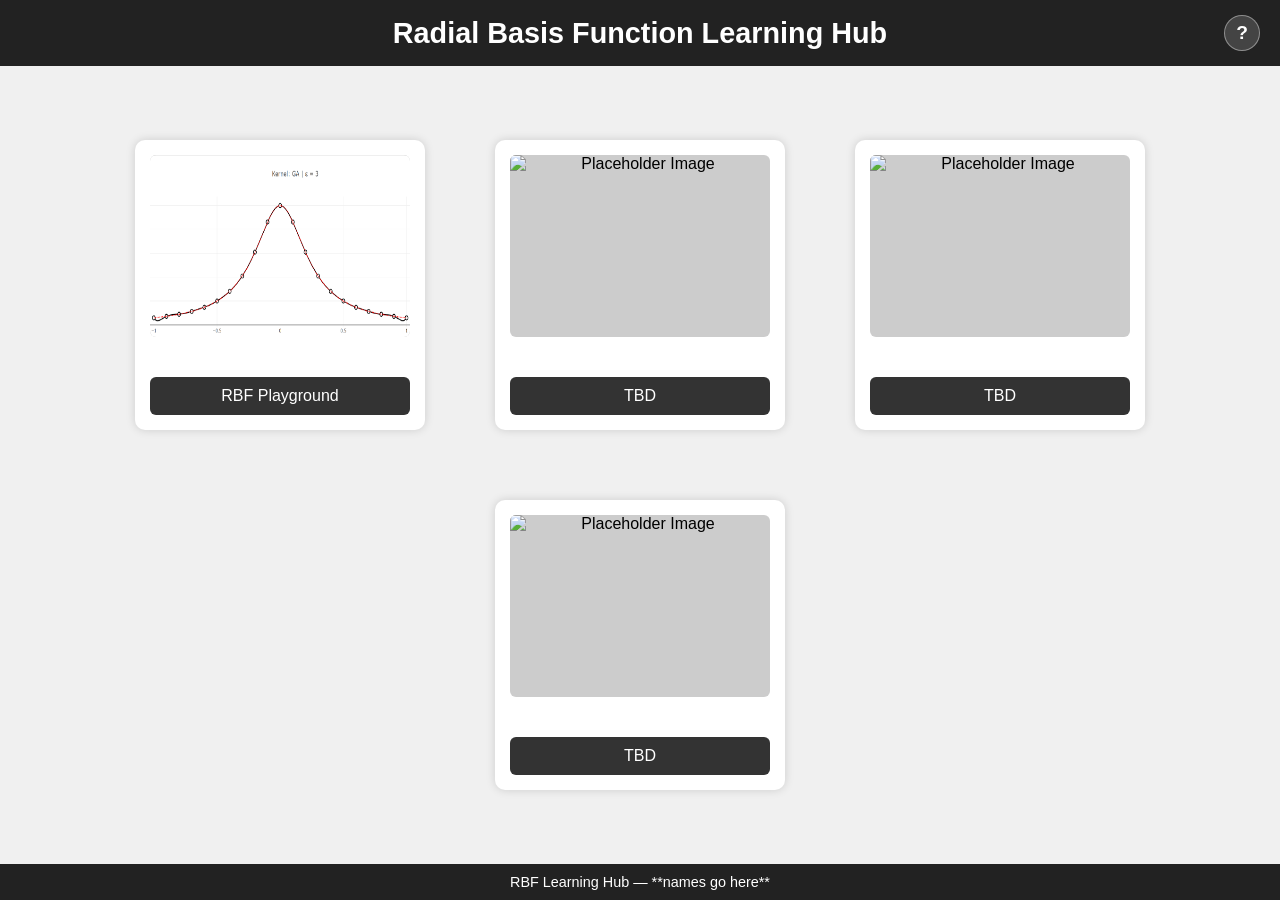
==== index.html @ 17ea4648 "final version 1" ====
<!DOCTYPE html>
<html lang="en">
<head>
    <meta charset="UTF-8">
    <title>RBF Learning Hub</title>
    <link rel="icon" type="image/x-icon" href="curveIcon.png">
    <link rel="stylesheet" href="style.css">
    <script src="script.js" defer></script>
</head>

<body>

<header>
    <!-- Left side: Kept empty to balance the flexbox -->
    <div class="header-side"></div>
    
    <div class="header-title">
        Radial Basis Function Learning Hub
    </div>
    
    <!-- Right side: Question mark button -->
    <div class="header-side right">
        <button type="button" class="header-btn icon-btn" title="Help">?</button>
    </div>
</header>

<!-- Help Popup -->
<div id="help-overlay"></div>

<div id="help-popup">
    <h2>About This Site</h2>
    <p>This site offers an interactive introduction to Radial Basis Functions.</p>

    <ul>
        <li><strong>RBF Playground</strong> showcases different kernels and how they respond to the shape parameter ε. You can observe the infinity error live as ε changes. The best ε tool finds the ideal shape parameter for the chosen kernel and node count.</li>
    </ul>

    <button id="help-close-btn" class="header-btn">Close</button>
</div>

<div id="options-container">

    <!-- Option 1 -->
    <div class="option">
        <img src="playground/playgroundOptionBG.png" alt="Placeholder Image">
        <button onclick="location.href='playground/rbf_playground.html'">
            RBF Playground
        </button>
    </div>

    <!-- Option 2 -->
    <div class="option">
        <img src="" alt="Placeholder Image">
        <button id="opt2">TBD</button>
    </div>

    <!-- Option 3 -->
    <div class="option">
        <img src="" alt="Placeholder Image">
        <button id="opt3">TBD</button>
    </div>

    <!-- Option 4 -->
    <div class="option">
        <img src="" alt="Placeholder Image">
        <button id="opt4">TBD</button>
    </div>

</div>

<footer>
    RBF Learning Hub — **names go here**
</footer>

</body>
</html>
---- style.css ----
header {
    background: #222;
    color: white;
    padding: 15px 20px;
    display: flex;
    justify-content: space-between;
    align-items: center;
}

.header-side {
    flex: 1; 
}

.header-side.right {
    text-align: right; 
}

.header-title {
    flex: 2;
    text-align: center;
    font-size: 1.8rem;
    font-weight: bold;
}

.header-btn {
    background: #444;
    color: white;
    border: none;
    padding: 8px 16px;
    border-radius: 6px;
    cursor: pointer;
    font-size: 1rem;
    transition: background 0.2s;
}

.header-btn:hover {
    background: #666;
}

.icon-btn {
    width: 36px;
    height: 36px;
    border-radius: 50%;
    border: 1px solid rgba(255, 255, 255, 0.4);
    padding: 0;
    font-weight: bold;
    font-size: 1.2rem;
    display: inline-flex;
    justify-content: center;
    align-items: center;
}

/* Overlay behind popup */
#help-overlay {
    position: fixed;
    top: 0;
    left: 0;
    width: 100%;
    height: 100%;
    background: rgba(0,0,0,0.55);
    display: none;
    z-index: 900;
}

/* Popup box */
#help-popup {
    position: fixed;
    top: 50%;
    left: 50%;
    transform: translate(-50%, -50%);
    background: white;
    padding: 20px 30px;
    width: 32vw;
    border-radius: 10px;
    box-shadow: 0 0 20px rgba(0,0,0,0.3);
    display: none;
    z-index: 1000;
    text-align: center;
}

#help-popup h2 {
    margin-top: 0;
    font-size: 1.4rem;
}

#help-popup p {
    font-size: 1rem;
    margin-bottom: 20px;
}


body {
    margin: 0;
    font-family: Arial, sans-serif;
    background: #f0f0f0;
    display: flex;
    flex-direction: column;
    min-height: 100vh;
}

#options-container {
    display: flex;
    justify-content: center;
    align-items: center;
    align-content: center;
    padding: 40px;
    flex-wrap: wrap;
    max-width: 100%;
    gap: 30px;
    margin: 0 auto;
    flex: 1;
}

.option {
    width: 260px;
    height: 260px;
    background: white;
    border-radius: 10px;
    box-shadow: 0 0 10px rgba(0,0,0,0.15);
    display: flex;
    flex-direction: column;
    align-items: center;
    justify-content: space-between;
    padding: 15px;
    margin: 20px;
    text-align: center;
}

.option img {
    width: 100%;
    height: 70%;
    background: #ccc; /* placeholder */
    border-radius: 6px;
}

.option button {
    width: 100%;
    padding: 10px;
    background: #333;
    color: white;
    border: none;
    border-radius: 6px;
    cursor: pointer;
    font-size: 1rem;
}

.option button:hover {
    background: #555;
}

footer {
    background: #222;
    color: white;
    padding: 10px;
    text-align: center;
    font-size: 0.9rem;
    margin-top: auto;
}
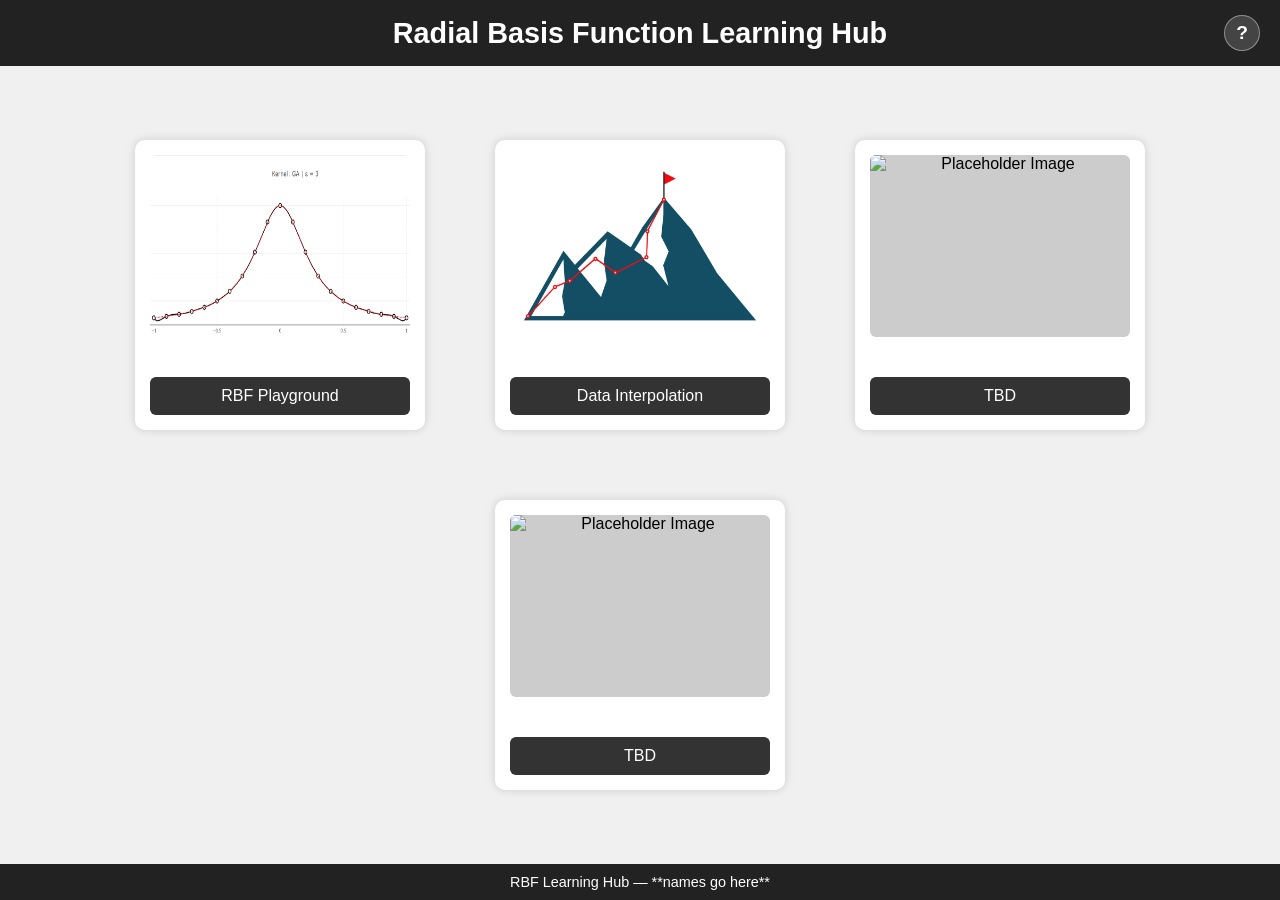
==== commit 1d09a3a1: "Initial commit" ====
--- a/index.html
+++ b/index.html
@@ -43,15 +43,13 @@
     <!-- Option 1 -->
     <div class="option">
         <img src="playground/playgroundOptionBG.png" alt="Placeholder Image">
-        <button onclick="location.href='playground/rbf_playground.html'">
-            RBF Playground
-        </button>
+        <button onclick="location.href='playground/rbf_playground.html'">RBF Playground</button>
     </div>
 
     <!-- Option 2 -->
     <div class="option">
-        <img src="" alt="Placeholder Image">
-        <button id="opt2">TBD</button>
+        <img src="dataInterpolation/dataInterpolationBG.jpg" alt="Placeholder Image">
+        <button onclick="location.href='dataInterpolation/data_Interpolation.html'">Data Interpolation</button>
     </div>
 
     <!-- Option 3 -->
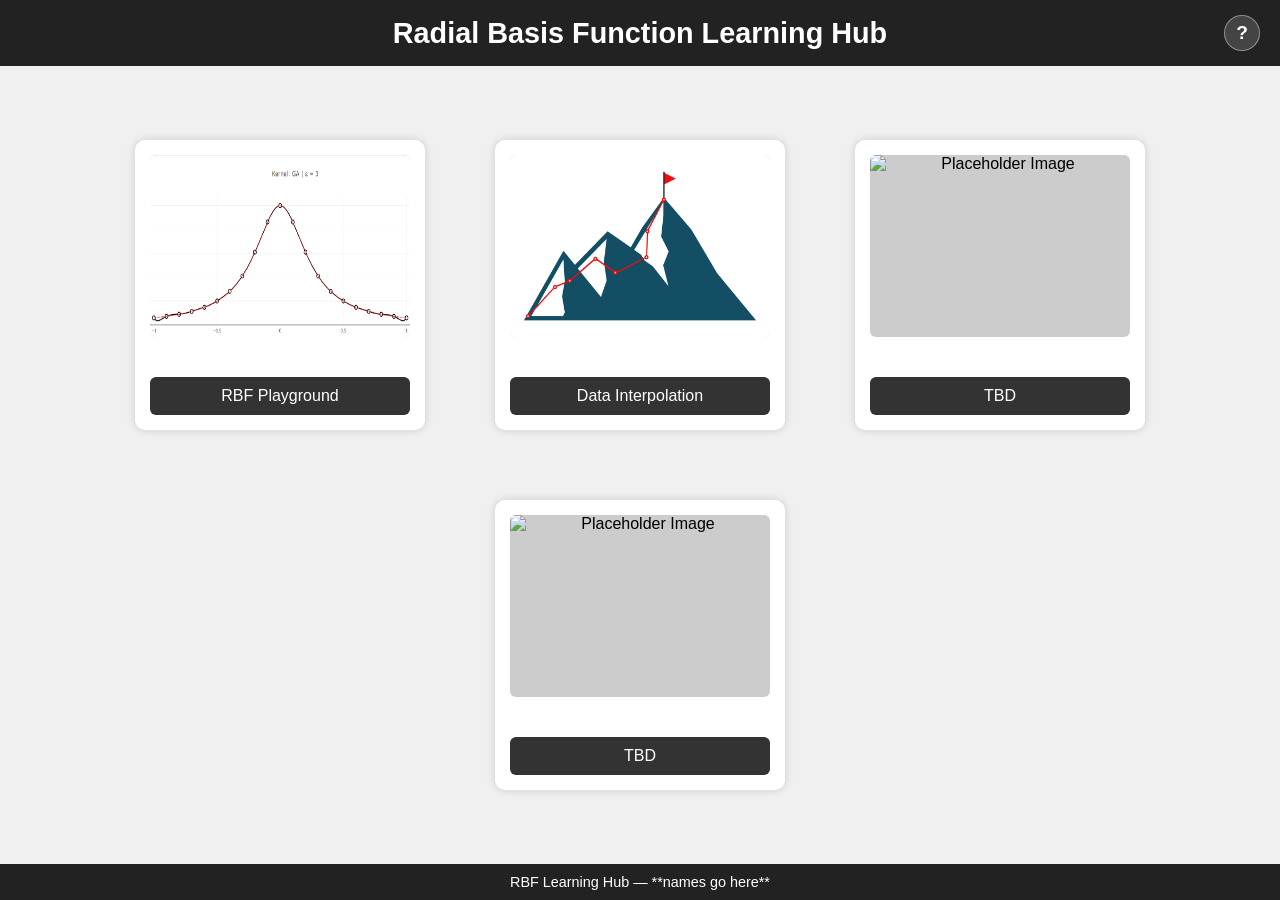
==== commit a342055b: "Working help" ====
--- a/index.html
+++ b/index.html
@@ -20,7 +20,7 @@
     
     <!-- Right side: Question mark button -->
     <div class="header-side right">
-        <button type="button" class="header-btn icon-btn" title="Help">?</button>
+        <button id="helpBtn" class="header-btn icon-btn" title="Help">?</button>
     </div>
 </header>
 
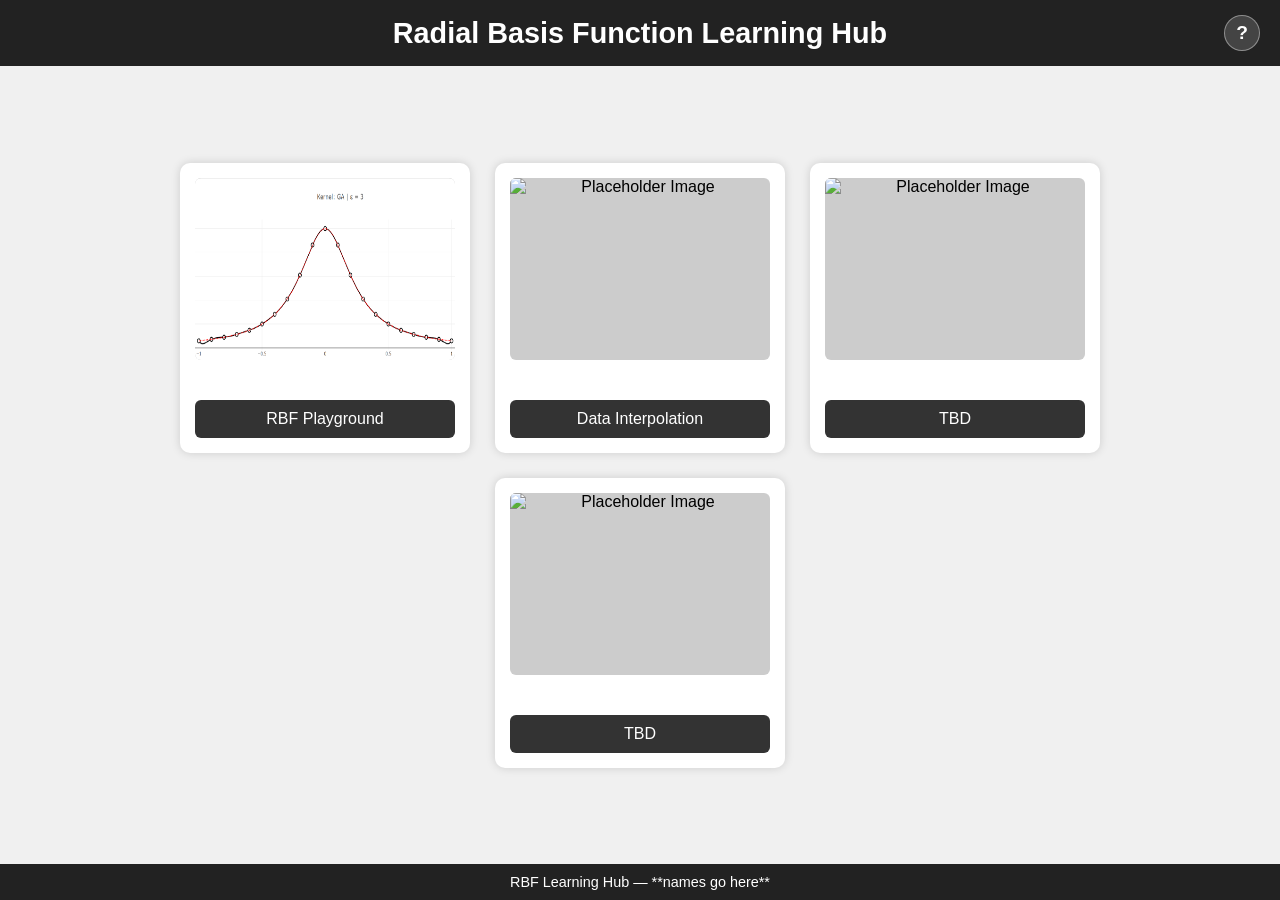
==== commit c9f4d898: "CSV loaded and cut working" ====
--- a/index.html
+++ b/index.html
@@ -20,7 +20,7 @@
     
     <!-- Right side: Question mark button -->
     <div class="header-side right">
-        <button id="helpBtn" class="header-btn icon-btn" title="Help">?</button>
+        <button type="button" class="header-btn icon-btn" title="Help">?</button>
     </div>
 </header>
 
@@ -43,13 +43,15 @@
     <!-- Option 1 -->
     <div class="option">
         <img src="playground/playgroundOptionBG.png" alt="Placeholder Image">
-        <button onclick="location.href='playground/rbf_playground.html'">RBF Playground</button>
+        <button onclick="location.href='playground/rbf_playground.html'">
+            RBF Playground
+        </button>
     </div>
 
     <!-- Option 2 -->
     <div class="option">
-        <img src="dataInterpolation/dataInterpolationBG.jpg" alt="Placeholder Image">
-        <button onclick="location.href='dataInterpolation/data_Interpolation.html'">Data Interpolation</button>
+        <img src="" alt="Placeholder Image">
+        <button onclick="location.href='data_Interpolation/data_interpolation.html'">Data Interpolation</button>
     </div>
 
     <!-- Option 3 -->
--- a/style.css
+++ b/style.css
@@ -106,7 +106,7 @@
     padding: 40px;
     flex-wrap: wrap;
     max-width: 100%;
-    gap: 30px;
+    gap: 25px;
     margin: 0 auto;
     flex: 1;
 }
@@ -122,7 +122,6 @@
     align-items: center;
     justify-content: space-between;
     padding: 15px;
-    margin: 20px;
     text-align: center;
 }
 
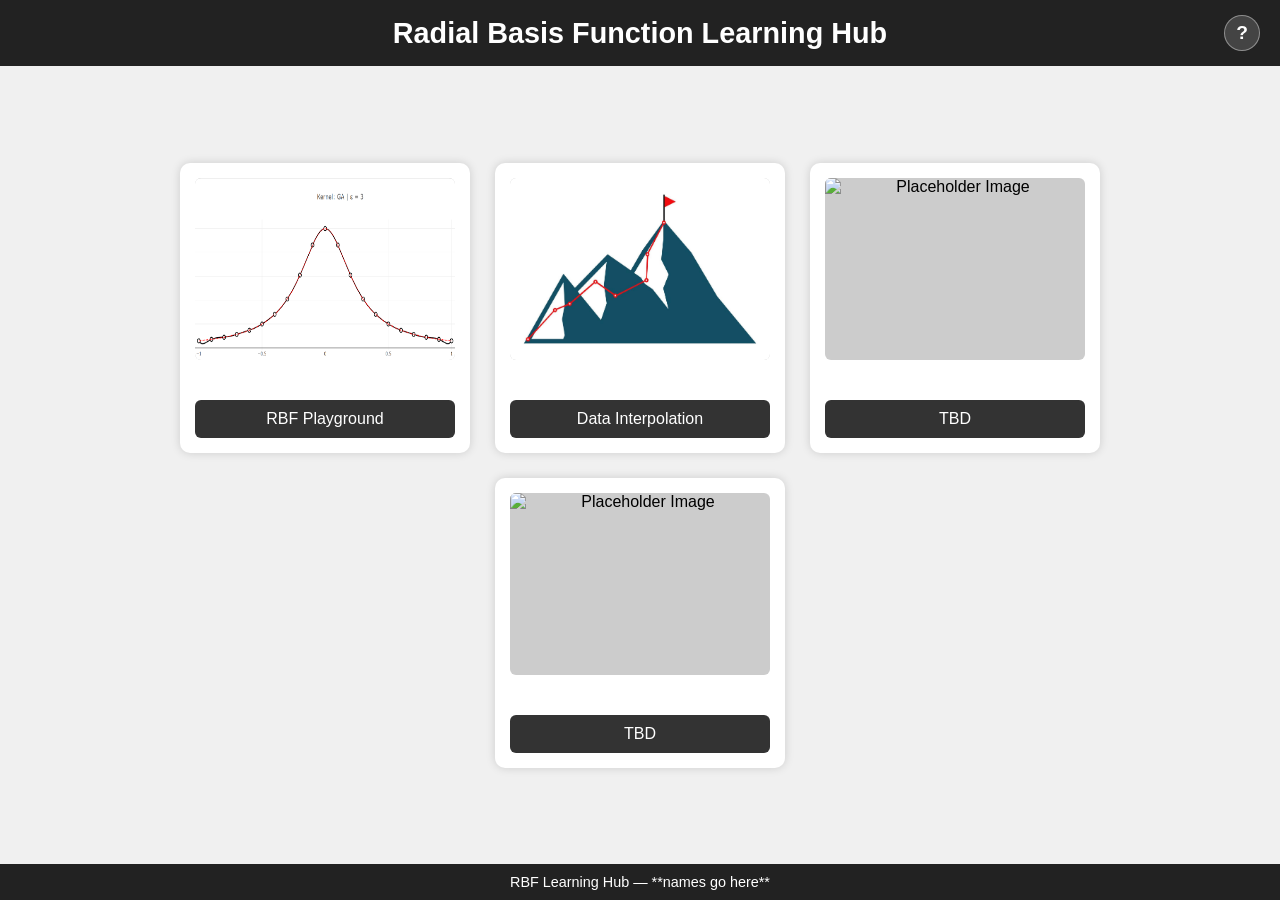
==== commit 2586a26a: "Data interpolation section somewhat done" ====
--- a/index.html
+++ b/index.html
@@ -50,7 +50,7 @@
 
     <!-- Option 2 -->
     <div class="option">
-        <img src="" alt="Placeholder Image">
+        <img src="data_Interpolation\datainterp.jpg" alt="Placeholder Image">
         <button onclick="location.href='data_Interpolation/data_interpolation.html'">Data Interpolation</button>
     </div>
 
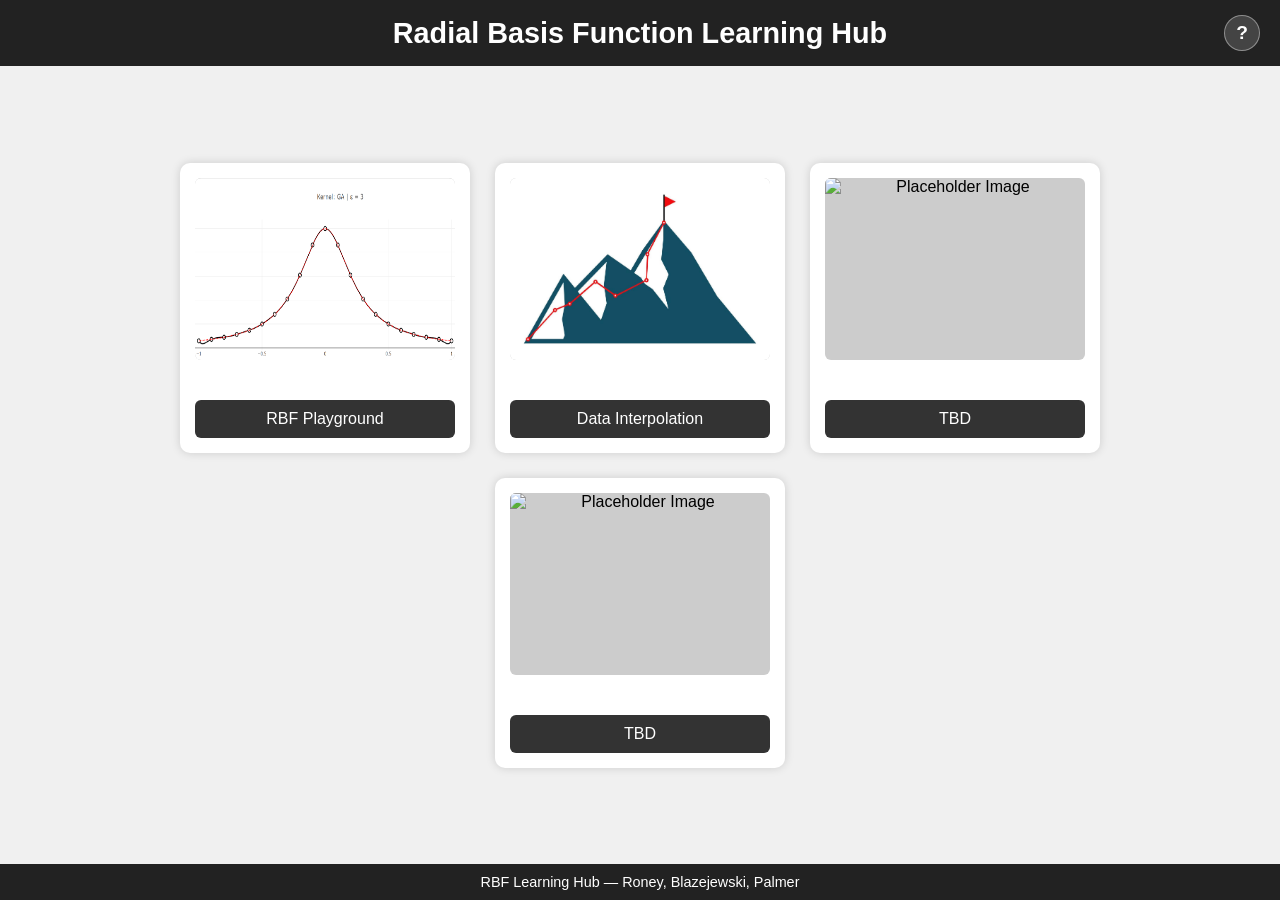
==== commit 99c639c2: "Improved rbf playground pt 1" ====
--- a/index.html
+++ b/index.html
@@ -43,7 +43,7 @@
     <!-- Option 1 -->
     <div class="option">
         <img src="playground/playgroundOptionBG.png" alt="Placeholder Image">
-        <button onclick="location.href='playground/rbf_playground.html'">
+        <button onclick="location.href='playground/rbf_playground.html'", id="opt1">
             RBF Playground
         </button>
     </div>
@@ -51,7 +51,7 @@
     <!-- Option 2 -->
     <div class="option">
         <img src="data_Interpolation\datainterp.jpg" alt="Placeholder Image">
-        <button onclick="location.href='data_Interpolation/data_interpolation.html'">Data Interpolation</button>
+        <button onclick="location.href='data_Interpolation/data_interpolation.html'", id="opt2">Data Interpolation</button>
     </div>
 
     <!-- Option 3 -->
@@ -69,7 +69,7 @@
 </div>
 
 <footer>
-    RBF Learning Hub — **names go here**
+    RBF Learning Hub — Roney, Blazejewski, Palmer
 </footer>
 
 </body>
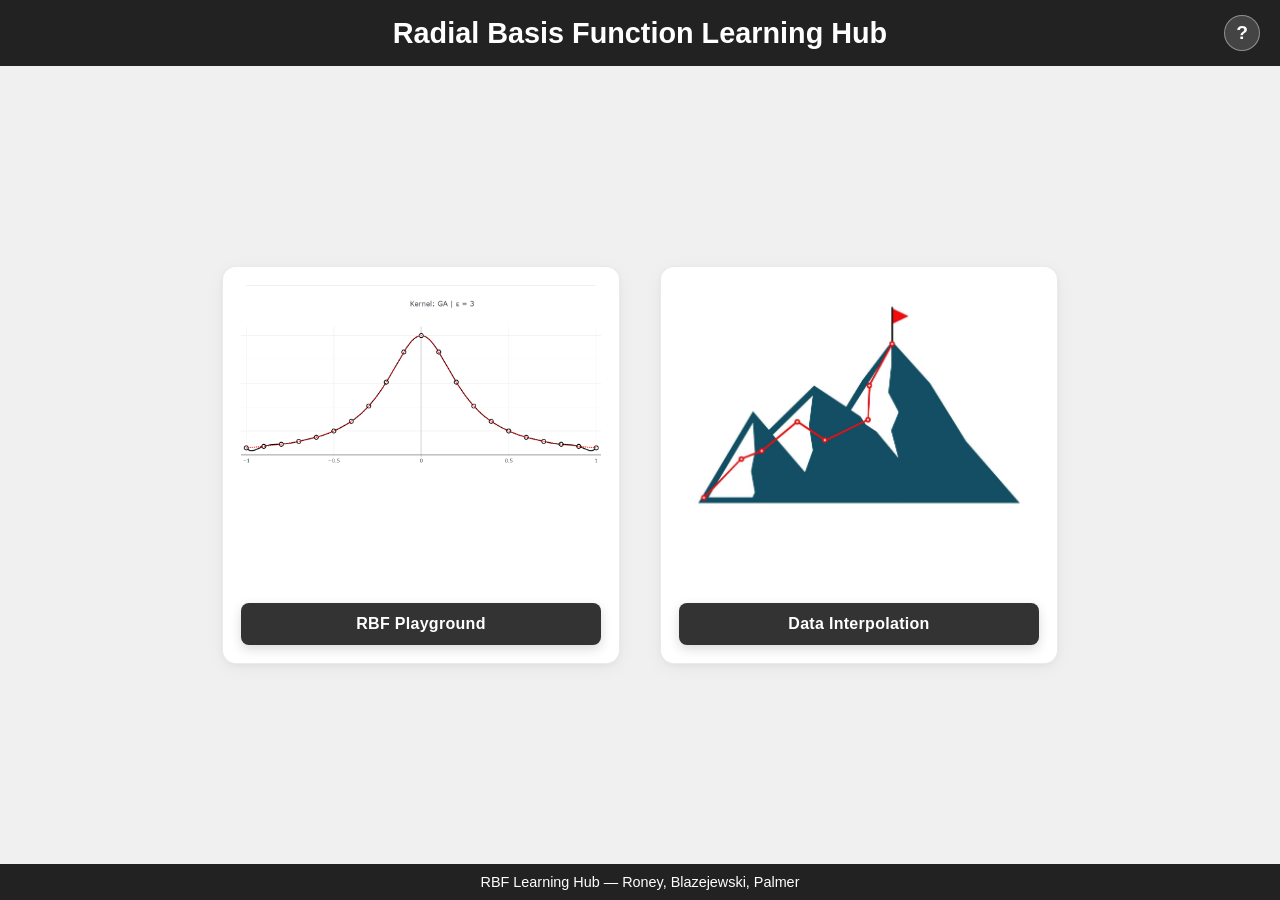
==== commit 4e6f221e: "Improved demo, without safe gaurd on animation" ====
--- a/index.html
+++ b/index.html
@@ -28,11 +28,13 @@
 <div id="help-overlay"></div>
 
 <div id="help-popup">
-    <h2>About This Site</h2>
-    <p>This site offers an interactive introduction to Radial Basis Functions.</p>
+    <h2>RBF Learning Hub Guide</h2>
+    <p>Welcome to the Radial Basis Function Learning Hub! Explore RBF function interpolation and apply RBF techniques to real-world data using the following modules:</p>
 
-    <ul>
-        <li><strong>RBF Playground</strong> showcases different kernels and how they respond to the shape parameter ε. You can observe the infinity error live as ε changes. The best ε tool finds the ideal shape parameter for the chosen kernel and node count.</li>
+    <ul class="no-bullets">
+        <li><strong>RBF Playground:</strong> An interactive sandbox to test how different radial basis functions (Gaussian, Multiquadric, Inverse MQ, Inverse Quadratic) approximate 1D curves and 2D surfaces as you adjust node counts and the shape parameter &epsilon;. Polynomial interpolation is also included, so you can directly compare RBF Interpolation to Polynomial.</li>
+        <br>
+        <li><strong>Tidal Data Interpolation:</strong> A practical tool for reconstructing downsampled tidal data from different coastal NOAA datasets (Wilmington, Rhode Island, and real LIVE data) through both RBF and polynomial interpolation. Interactively cut to simulate missing or lost data to then attempt interpolating the gap.</li>
     </ul>
 
     <button id="help-close-btn" class="header-btn">Close</button>
@@ -53,19 +55,6 @@
         <img src="data_Interpolation\datainterp.jpg" alt="Placeholder Image">
         <button onclick="location.href='data_Interpolation/data_interpolation.html'", id="opt2">Data Interpolation</button>
     </div>
-
-    <!-- Option 3 -->
-    <div class="option">
-        <img src="" alt="Placeholder Image">
-        <button id="opt3">TBD</button>
-    </div>
-
-    <!-- Option 4 -->
-    <div class="option">
-        <img src="" alt="Placeholder Image">
-        <button id="opt4">TBD</button>
-    </div>
-
 </div>
 
 <footer>
--- a/style.css
+++ b/style.css
@@ -70,7 +70,7 @@
     transform: translate(-50%, -50%);
     background: white;
     padding: 20px 30px;
-    width: 32vw;
+    width: 45vw;
     border-radius: 10px;
     box-shadow: 0 0 20px rgba(0,0,0,0.3);
     display: none;
@@ -80,14 +80,17 @@
 
 #help-popup h2 {
     margin-top: 0;
-    font-size: 1.4rem;
+    font-size: 1.6rem;
 }
 
 #help-popup p {
+    font-size: 1.1rem;
+    margin-bottom: 20px;
+}
+
+#help-popup li {
     font-size: 1rem;
-    margin-bottom: 20px;
-}
-
+}
 
 body {
     margin: 0;
@@ -106,45 +109,98 @@
     padding: 40px;
     flex-wrap: wrap;
     max-width: 100%;
-    gap: 25px;
+    gap: 70px;
     margin: 0 auto;
     flex: 1;
 }
 
+#options-container {
+    display: flex;
+    justify-content: center;
+    align-items: center;
+    padding: 40px 20px;
+    flex-wrap: wrap;
+    max-width: 1200px;
+    gap: 40px;
+    margin: 0 auto;
+    flex: 1;
+}
+
 .option {
-    width: 260px;
-    height: 260px;
-    background: white;
-    border-radius: 10px;
-    box-shadow: 0 0 10px rgba(0,0,0,0.15);
+    /* Responsive sizing instead of rigid 350px */
+    flex: 1 1 300px;
+    max-width: 360px;
+    min-height: 360px;
+    background: #ffffff;
+    border-radius: 14px;
+    border: 1px solid rgba(0, 0, 0, 0.08);
+    
+    /* Layered modern shadow */
+    box-shadow: 0 4px 20px -2px rgba(0, 0, 0, 0.06), 
+                0 2px 6px -1px rgba(0, 0, 0, 0.04);
+    
     display: flex;
     flex-direction: column;
     align-items: center;
     justify-content: space-between;
-    padding: 15px;
-    text-align: center;
-}
-
+    padding: 18px;
+    text-align: center;
+    overflow: hidden;
+    
+    /* Smooth transition for hover effects */
+    transition: transform 0.3s cubic-bezier(0.16, 1, 0.3, 1),
+                box-shadow 0.3s cubic-bezier(0.16, 1, 0.3, 1),
+                border-color 0.3s ease;
+}
+
+/* Lift on hover */
+.option:hover {
+    transform: translateY(-5px);
+    box-shadow: 0 20px 30px -10px rgba(0, 0, 0, 0.15),
+                0 10px 15px -5px rgba(0, 0, 0, 0.08);
+    border-color: rgba(24, 24, 253, 0.3);
+}
+
+/* Image container with scale-on-hover */
 .option img {
     width: 100%;
-    height: 70%;
-    background: #ccc; /* placeholder */
-    border-radius: 6px;
-}
-
+    height: 72%;
+    background: #e5e7eb;
+    border-radius: 8px;
+    object-fit: cover; /* Prevents image distortion */
+    transition: transform 0.4s ease;
+}
+
+.option:hover img {
+    transform: scale(1.02);
+}
+
+/* Modern styled action button */
 .option button {
     width: 100%;
-    padding: 10px;
+    padding: 12px 18px;
     background: #333;
     color: white;
     border: none;
-    border-radius: 6px;
+    border-radius: 8px;
     cursor: pointer;
     font-size: 1rem;
+    font-weight: 600;
+    letter-spacing: 0.3px;
+    box-shadow: 0 4px 12px rgba(0, 0, 0, 0.15);
+    transition: background 0.2s ease, 
+                transform 0.15s ease, 
+                box-shadow 0.2s ease;
 }
 
 .option button:hover {
     background: #555;
+    transform: translateY(-2px);
+    box-shadow: 0 6px 16px rgba(0, 0, 0, 0.25);
+}
+
+.option button:active {
+    transform: translateY(0);
 }
 
 footer {
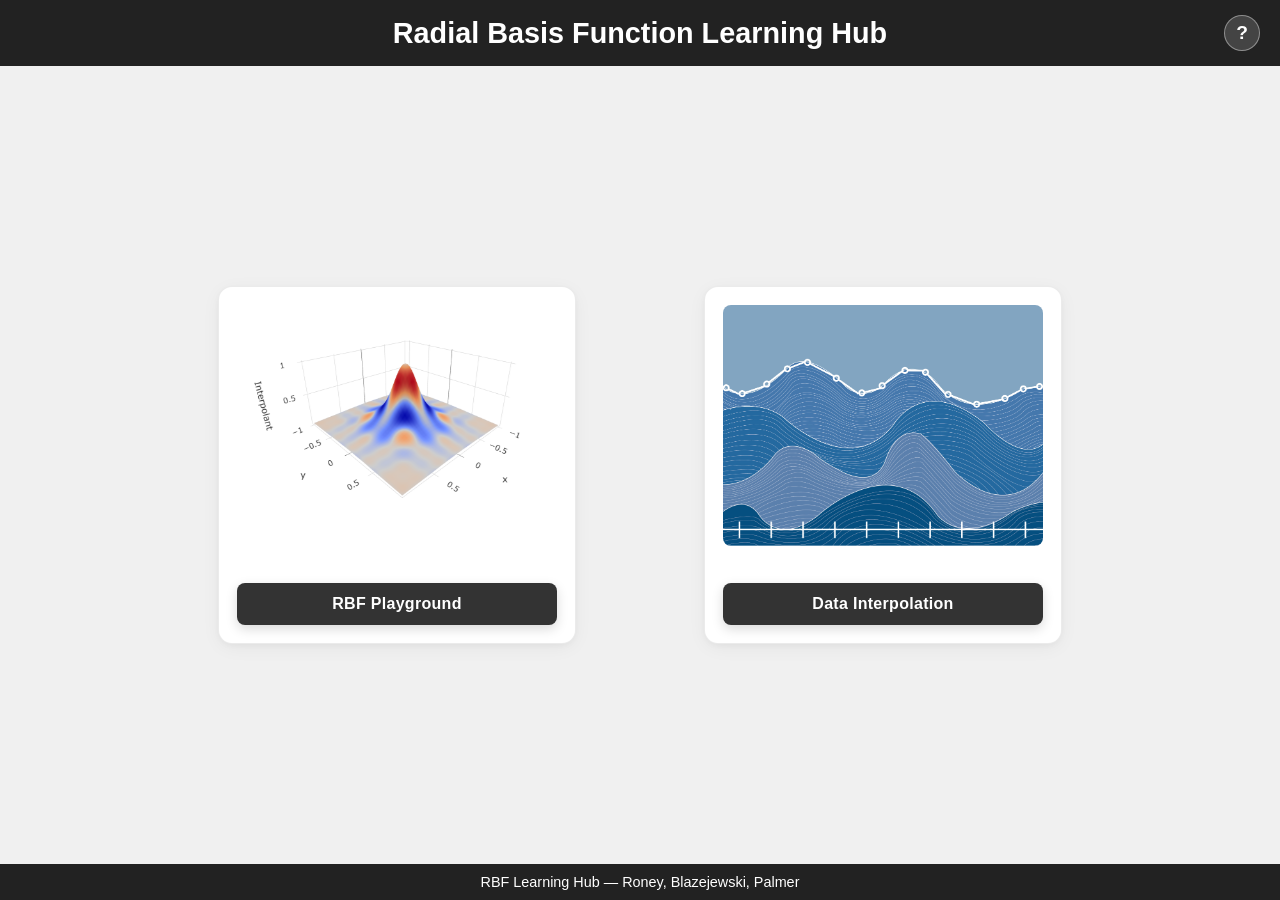
==== commit 0fb01f7e: "Updated image and title" ====
--- a/index.html
+++ b/index.html
@@ -52,7 +52,7 @@
 
     <!-- Option 2 -->
     <div class="option">
-        <img src="data_Interpolation\datainterp.jpg" alt="Placeholder Image">
+        <img src="data_Interpolation\tidalbg.png" alt="Placeholder Image">
         <button onclick="location.href='data_Interpolation/data_interpolation.html'", id="opt2">Data Interpolation</button>
     </div>
 </div>
--- a/style.css
+++ b/style.css
@@ -109,19 +109,7 @@
     padding: 40px;
     flex-wrap: wrap;
     max-width: 100%;
-    gap: 70px;
-    margin: 0 auto;
-    flex: 1;
-}
-
-#options-container {
-    display: flex;
-    justify-content: center;
-    align-items: center;
-    padding: 40px 20px;
-    flex-wrap: wrap;
-    max-width: 1200px;
-    gap: 40px;
+    gap: 10vw;
     margin: 0 auto;
     flex: 1;
 }
@@ -129,8 +117,8 @@
 .option {
     /* Responsive sizing instead of rigid 350px */
     flex: 1 1 300px;
-    max-width: 360px;
-    min-height: 360px;
+    max-width: 25vw;
+    min-height: 25vw;
     background: #ffffff;
     border-radius: 14px;
     border: 1px solid rgba(0, 0, 0, 0.08);
@@ -169,6 +157,7 @@
     border-radius: 8px;
     object-fit: cover; /* Prevents image distortion */
     transition: transform 0.4s ease;
+    margin-bottom: 10px;
 }
 
 .option:hover img {
